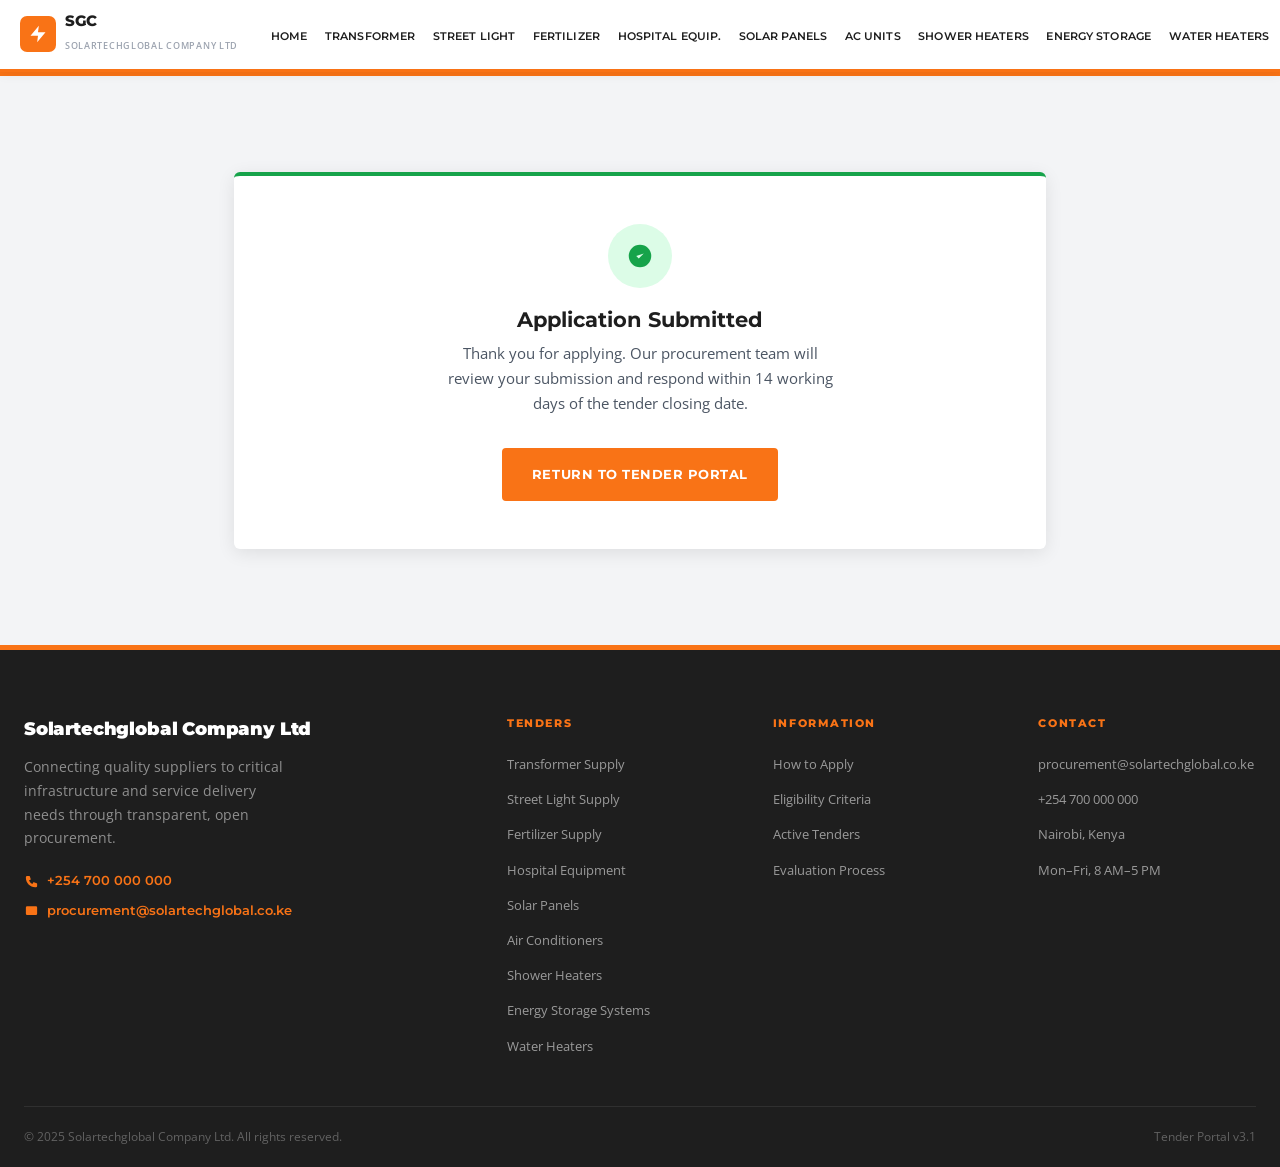
==== thank-you.html @ a3194c82 "final website" ====
<!DOCTYPE html>
<html lang="en">
<head>
  <meta charset="UTF-8" />
  <meta name="viewport" content="width=device-width, initial-scale=1.0" />
  <title>Application Submitted | Solartechglobal Company Ltd</title>
  <meta name="description" content="Your tender application has been submitted to Solartechglobal Company Ltd." />
  <link rel="stylesheet" href="assets/css/styles.css" />
  <link rel="icon" type="image/svg+xml" href="data:image/svg+xml,<svg xmlns='http://www.w3.org/2000/svg' viewBox='0 0 32 32'><rect width='32' height='32' rx='6' fill='%23f97316'/><path d='M16 6l-2 7H7l6 4-2 7 5-4 5 4-2-7 6-4h-7z' fill='white'/></svg>" />
</head>
<body>

<!-- NAVBAR -->
<nav class="navbar">
  <div class="nav-inner">
    <a href="index.html" class="nav-logo">
      <div class="nav-logo-icon">
        <svg viewBox="0 0 24 24"><path d="M13 2L3 14h9l-1 8 10-12h-9l1-8z"/></svg>
      </div>
      <div class="nav-logo-text">
        <span class="brand">SGC</span>
        <span class="tagline">Solartechglobal Company Ltd</span>
      </div>
    </a>
    <ul class="nav-links">
      <li><a href="index.html">Home</a></li>
      <li><a href="tenders/transformer.html">Transformer</a></li>
      <li><a href="tenders/streetlight.html">Street Light</a></li>
      <li><a href="tenders/fertilizer.html">Fertilizer</a></li>
      <li><a href="tenders/hospital-equipment.html">Hospital Equip.</a></li>
      <li><a href="tenders/solar-panel.html" class="">Solar Panels</a></li>
      <li><a href="tenders/air-conditioner.html" class="">AC Units</a></li>
      <li><a href="tenders/shower-heater.html" class="">Shower Heaters</a></li>
      <li><a href="tenders/energy-storage.html" class="">Energy Storage</a></li>
      <li><a href="tenders/water-heater.html" class="">Water Heaters</a></li>
    </ul>
    <div class="hamburger" id="hamburger"><span></span><span></span><span></span></div>
  </div>
</nav>
<div class="mobile-menu" id="mobileMenu">
  <a href="index.html">Home</a>
  <a href="tenders/transformer.html">Transformer Supply</a>
  <a href="tenders/streetlight.html">Street Light Supply</a>
  <a href="tenders/fertilizer.html">Fertilizer Supply</a>
  <a href="tenders/hospital-equipment.html">Hospital Equipment</a>
  <a href="tenders/solar-panel.html">Solar Panels</a>
  <a href="tenders/air-conditioner.html">Air Conditioners</a>
  <a href="tenders/shower-heater.html">Shower Heaters</a>
  <a href="tenders/energy-storage.html">Energy Storage Systems</a>
  <a href="tenders/water-heater.html">Water Heaters</a>
</div>

<!-- CONFIRMATION -->
<section class="apply-section" style="padding-top: 6rem; padding-bottom: 6rem; min-height: 60vh; display: flex; align-items: center;">
  <div class="apply-inner" style="width: 100%;">
    <div class="success-message show">
      <div class="success-icon">
        <svg viewBox="0 0 24 24"><path d="M9 12l2 2 4-4m6 2a9 9 0 11-18 0 9 9 0 0118 0z"/></svg>
      </div>
      <h3>Application Submitted</h3>
      <p id="confirmText">Thank you for applying. Our procurement team will review your submission and respond within 14 working days of the tender closing date.</p>
      <div style="margin-top: 2rem;">
        <a href="index.html" class="btn-primary">Return to Tender Portal</a>
      </div>
    </div>
  </div>
</section>

<!-- FOOTER -->
<footer>
  <div class="footer-inner">
    <div class="footer-brand">
      <div class="brand-name">Solartechglobal Company Ltd</div>
      <p>Connecting quality suppliers to critical infrastructure and service delivery needs through transparent, open procurement.</p>
      <div class="footer-contact">
        <a href="tel:+254700000000">
          <svg viewBox="0 0 24 24"><path d="M3 5a2 2 0 012-2h3.28a1 1 0 01.948.684l1.498 4.493a1 1 0 01-.502 1.21l-2.257 1.13a11.042 11.042 0 005.516 5.516l1.13-2.257a1 1 0 011.21-.502l4.493 1.498a1 1 0 01.684.949V19a2 2 0 01-2 2h-1C9.716 21 3 14.284 3 6V5z"/></svg>
          +254 700 000 000
        </a>
        <a href="mailto:procurement@solartechglobal.co.ke">
          <svg viewBox="0 0 24 24"><path d="M3 8l7.89 5.26a2 2 0 002.22 0L21 8M5 19h14a2 2 0 002-2V7a2 2 0 00-2-2H5a2 2 0 00-2 2v10a2 2 0 002 2z"/></svg>
          procurement@solartechglobal.co.ke
        </a>
      </div>
    </div>
    <div class="footer-col">
      <h5>Tenders</h5>
      <ul>
        <li><a href="tenders/transformer.html">Transformer Supply</a></li>
        <li><a href="tenders/streetlight.html">Street Light Supply</a></li>
        <li><a href="tenders/fertilizer.html">Fertilizer Supply</a></li>
        <li><a href="tenders/hospital-equipment.html">Hospital Equipment</a></li>
        <li><a href="tenders/solar-panel.html">Solar Panels</a></li>
        <li><a href="tenders/air-conditioner.html">Air Conditioners</a></li>
        <li><a href="tenders/shower-heater.html">Shower Heaters</a></li>
        <li><a href="tenders/energy-storage.html">Energy Storage Systems</a></li>
        <li><a href="tenders/water-heater.html">Water Heaters</a></li>
      </ul>
    </div>
    <div class="footer-col">
      <h5>Information</h5>
      <ul>
        <li><a href="index.html#how-to-apply">How to Apply</a></li>
        <li><a href="index.html#why">Eligibility Criteria</a></li>
        <li><a href="index.html#tenders">Active Tenders</a></li>
        <li><a href="index.html#how-to-apply">Evaluation Process</a></li>
      </ul>
    </div>
    <div class="footer-col">
      <h5>Contact</h5>
      <ul>
        <li><a href="mailto:procurement@solartechglobal.co.ke">procurement@solartechglobal.co.ke</a></li>
        <li><a href="tel:+254700000000">+254 700 000 000</a></li>
        <li><a href="#">Nairobi, Kenya</a></li>
        <li><a href="#">Mon–Fri, 8 AM–5 PM</a></li>
      </ul>
    </div>
  </div>
  <div class="footer-bottom">
    <span>© 2025 Solartechglobal Company Ltd. All rights reserved.</span>
    <span>Tender Portal v3.1</span>
  </div>
</footer>

<script src="assets/js/nav.js"></script>
<script>
  // Personalise confirmation text with the tender reference, if present in the URL
  const params = new URLSearchParams(window.location.search);
  const ref = params.get('ref');
  if (ref) {
    document.getElementById('confirmText').textContent =
      `Thank you for applying for Tender ${ref}. Our procurement team will review your submission and respond within 14 working days of the tender closing date.`;
  }
</script>
</body>
</html>
---- assets/css/styles.css ----
/* =============================================
   SOLARTEX LIMITED — Global Stylesheet v3
   Theme: Borrowed from Global Solar Solutions AU
   White base · Charcoal text · Vibrant Orange accent
   Fonts: Montserrat + Open Sans
   ============================================= */

@import url('https://fonts.googleapis.com/css2?family=Montserrat:wght@400;500;600;700;800;900&family=Open+Sans:wght@300;400;500;600&display=swap');

:root {
  --orange:       #f97316;
  --orange-dark:  #ea6a06;
  --orange-light: #fff7ed;
  --orange-pale:  #ffedd5;

  --charcoal:     #1e1e1e;
  --charcoal-mid: #2d2d2d;
  --charcoal-light:#3f3f3f;
  --white:        #ffffff;
  --grey-50:      #f9fafb;
  --grey-100:     #f3f4f6;
  --grey-200:     #e5e7eb;
  --grey-400:     #9ca3af;
  --grey-600:     #4b5563;
  --grey-800:     #1f2937;

  --green:        #16a34a;
  --green-light:  #dcfce7;
  --amber:        #d97706;
  --amber-light:  #fef3c7;

  --border:       #e5e7eb;
  --shadow-sm:    0 1px 3px rgba(0,0,0,0.07);
  --shadow-md:    0 4px 18px rgba(0,0,0,0.09);
  --shadow-lg:    0 12px 40px rgba(0,0,0,0.13);
  --transition:   all 0.22s ease;
}

*, *::before, *::after { box-sizing: border-box; margin: 0; padding: 0; }
html { scroll-behavior: smooth; }
body {
  font-family: 'Open Sans', sans-serif;
  background: var(--white);
  color: var(--charcoal);
  line-height: 1.65;
  overflow-x: hidden;
}

h1, h2, h3, h4 { font-family: 'Montserrat', sans-serif; line-height: 1.2; }
h1 { font-size: clamp(2rem, 4.5vw, 3.6rem); font-weight: 800; }
h2 { font-size: clamp(1.6rem, 3vw, 2.4rem); font-weight: 700; }
h3 { font-size: clamp(1.1rem, 1.8vw, 1.3rem); font-weight: 700; }
h4 { font-size: 1rem; font-weight: 700; }
p  { font-size: 0.95rem; color: var(--grey-600); }
a  { text-decoration: none; color: inherit; }

/* ── TOP ANNOUNCEMENT BAR ── */
.top-bar {
  background: var(--charcoal);
  padding: 0.45rem 1.5rem;
  text-align: center;
  font-size: 0.78rem;
  color: rgba(255,255,255,0.75);
  font-family: 'Montserrat', sans-serif;
  font-weight: 500;
  letter-spacing: 0.03em;
}
.top-bar a { color: var(--orange); font-weight: 700; }

/* ── NAVBAR ── */
.navbar {
  position: sticky; top: 0; left: 0; right: 0; z-index: 1000;
  background: var(--white);
  border-bottom: 3px solid var(--orange);
  height: 72px;
  display: flex; align-items: center;
  box-shadow: 0 2px 12px rgba(0,0,0,0.06);
}

.nav-inner {
  max-width: 1400px; margin: 0 auto; padding: 0 1.25rem;
  width: 100%;
  display: flex; align-items: center; gap: 1.5rem;
}

.nav-logo { display: flex; align-items: center; gap: 0.55rem; flex-shrink: 0; margin-right: auto; }
.nav-logo-icon {
  width: 36px; height: 36px; background: var(--orange);
  border-radius: 7px; display: flex; align-items: center; justify-content: center;
}
.nav-logo-icon svg { width: 20px; height: 20px; fill: white; }
.nav-logo-text .brand {
  font-family: 'Montserrat', sans-serif; font-size: 0.95rem; font-weight: 800;
  color: var(--charcoal); letter-spacing: -0.01em; display: block; line-height: 1.1;
}
.nav-logo-text .tagline {
  font-size: 0.56rem; color: var(--grey-400);
  letter-spacing: 0.08em; text-transform: uppercase; font-weight: 600;
  white-space: nowrap;
}

.nav-links { display: flex; align-items: center; gap: 0; list-style: none; flex-wrap: nowrap; }
.nav-links a {
  font-family: 'Montserrat', sans-serif;
  font-size: 0.7rem; font-weight: 600; color: var(--charcoal);
  padding: 0.45rem 0.55rem; border-radius: 4px;
  transition: var(--transition); white-space: nowrap; letter-spacing: 0.01em;
  text-transform: uppercase;
}
.nav-links a:hover, .nav-links a.active { color: var(--orange); }
.nav-links a.active { border-bottom: 2px solid var(--orange); }
.nav-cta {
  background: var(--orange) !important; color: var(--white) !important;
  padding: 0.5rem 1rem !important; border-radius: 4px !important;
}
.nav-cta:hover { background: var(--orange-dark) !important; }

.hamburger { display: none; flex-direction: column; gap: 5px; cursor: pointer; padding: 4px; flex-shrink: 0; }
.hamburger span { display: block; width: 24px; height: 2px; background: var(--charcoal); border-radius: 2px; transition: var(--transition); }

.mobile-menu {
  display: none; position: fixed;
  top: 72px; left: 0; right: 0; bottom: 0;
  background: var(--white); z-index: 999;
  flex-direction: column; padding: 1.5rem; gap: 0.25rem; overflow-y: auto;
  border-top: 3px solid var(--orange);
}
.mobile-menu.open { display: flex; }
.mobile-menu a {
  font-family: 'Montserrat', sans-serif;
  font-size: 0.9rem; font-weight: 600; color: var(--charcoal);
  padding: 0.9rem 1rem; border-bottom: 1px solid var(--grey-200);
  text-transform: uppercase; letter-spacing: 0.03em; transition: color 0.2s;
}
.mobile-menu a:hover { color: var(--orange); }

/* ── HERO ── */
.hero {
  position: relative; overflow: hidden;
  min-height: 580px; display: flex; align-items: center;
}
.hero-bg {
  position: absolute; inset: 0; z-index: 0;
}
.hero-bg img { width: 100%; height: 100%; object-fit: cover; }
.hero-bg::after {
  content: '';
  position: absolute; inset: 0;
  background: linear-gradient(100deg, rgba(30,30,30,0.88) 0%, rgba(30,30,30,0.55) 60%, rgba(30,30,30,0.2) 100%);
}

.hero-inner {
  max-width: 1280px; margin: 0 auto; padding: 5rem 1.5rem;
  position: relative; z-index: 1; width: 100%;
}
.hero-content { max-width: 620px; }

.hero-eyebrow {
  display: inline-flex; align-items: center; gap: 0.5rem;
  background: var(--orange); color: var(--white);
  font-family: 'Montserrat', sans-serif;
  font-size: 0.7rem; font-weight: 800; letter-spacing: 0.14em;
  text-transform: uppercase; padding: 0.35rem 0.9rem; border-radius: 2px;
  margin-bottom: 1.25rem;
}

.hero-title { color: var(--white); margin-bottom: 1rem; letter-spacing: -0.02em; }
.hero-title span { color: var(--orange); }
.hero-desc { color: rgba(255,255,255,0.8); font-size: 1.05rem; line-height: 1.8; margin-bottom: 2rem; }

.hero-actions { display: flex; gap: 0.75rem; flex-wrap: wrap; }

.btn-primary {
  display: inline-flex; align-items: center; gap: 0.45rem;
  background: var(--orange); color: var(--white);
  font-family: 'Montserrat', sans-serif; font-weight: 700; font-size: 0.82rem;
  padding: 0.85rem 1.75rem; border-radius: 4px;
  transition: var(--transition); border: 2px solid var(--orange);
  cursor: pointer; letter-spacing: 0.04em; text-transform: uppercase;
}
.btn-primary:hover { background: var(--orange-dark); border-color: var(--orange-dark); transform: translateY(-2px); box-shadow: 0 6px 20px rgba(249,115,22,0.35); }

.btn-outline-white {
  display: inline-flex; align-items: center; gap: 0.45rem;
  background: transparent; color: var(--white);
  font-family: 'Montserrat', sans-serif; font-weight: 700; font-size: 0.82rem;
  padding: 0.85rem 1.75rem; border-radius: 4px;
  border: 2px solid rgba(255,255,255,0.6);
  transition: var(--transition); cursor: pointer; letter-spacing: 0.04em; text-transform: uppercase;
}
.btn-outline-white:hover { border-color: var(--orange); color: var(--orange); background: rgba(249,115,22,0.08); }

.btn-orange-outline {
  display: inline-flex; align-items: center; gap: 0.45rem;
  background: transparent; color: var(--orange);
  font-family: 'Montserrat', sans-serif; font-weight: 700; font-size: 0.82rem;
  padding: 0.85rem 1.75rem; border-radius: 4px;
  border: 2px solid var(--orange);
  transition: var(--transition); cursor: pointer; letter-spacing: 0.04em; text-transform: uppercase;
}
.btn-orange-outline:hover { background: var(--orange); color: var(--white); }

/* Stats bar below hero */
.stats-bar {
  background: var(--charcoal);
  padding: 0;
}
.stats-bar-inner {
  max-width: 1280px; margin: 0 auto;
  display: grid; grid-template-columns: repeat(4, 1fr);
}
.stat-block {
  padding: 1.75rem 1.5rem; text-align: center;
  border-right: 1px solid rgba(255,255,255,0.08);
}
.stat-block:last-child { border-right: none; }
.stat-block .num {
  font-family: 'Montserrat', sans-serif;
  font-size: 2.2rem; font-weight: 900; color: var(--orange); line-height: 1;
}
.stat-block .lbl {
  font-size: 0.7rem; color: rgba(255,255,255,0.5);
  text-transform: uppercase; letter-spacing: 0.1em; margin-top: 0.35rem;
  font-family: 'Montserrat', sans-serif; font-weight: 600;
}

/* ── SECTION SHARED ── */
.section-eyebrow {
  display: inline-flex; align-items: center; gap: 0.5rem;
  font-family: 'Montserrat', sans-serif;
  font-size: 0.7rem; font-weight: 800; letter-spacing: 0.16em;
  text-transform: uppercase; color: var(--orange); margin-bottom: 0.6rem;
}
.section-eyebrow::before {
  content: '';
  display: block; width: 28px; height: 3px; background: var(--orange); border-radius: 2px;
}
.section-title { color: var(--charcoal); margin-bottom: 0.6rem; }
.section-title span { color: var(--orange); }
.section-desc { color: var(--grey-600); max-width: 560px; }

/* ── CAROUSEL / TENDERS SECTION ── */
.tenders-section {
  padding: 5rem 0;
  background: var(--grey-50);
}
.tenders-inner { max-width: 1280px; margin: 0 auto; padding: 0 1.5rem; }
.section-header { margin-bottom: 2.5rem; }

.carousel-wrapper { overflow: hidden; }
.carousel-track {
  display: flex; gap: 1.25rem;
  padding: 0.5rem 0 1.5rem;
  overflow-x: auto; scroll-behavior: smooth;
  scrollbar-width: none; cursor: grab;
}
.carousel-track::-webkit-scrollbar { display: none; }
.carousel-track.dragging { cursor: grabbing; scroll-behavior: auto; }

.tender-card {
  flex: 0 0 300px;
  background: var(--white);
  border: 1px solid var(--border);
  border-radius: 6px; overflow: hidden;
  transition: var(--transition);
  box-shadow: var(--shadow-sm);
}
.tender-card:hover {
  transform: translateY(-5px);
  box-shadow: var(--shadow-lg);
  border-color: var(--orange);
}

.card-img-wrap { height: 190px; overflow: hidden; position: relative; }
.card-img-wrap img { width: 100%; height: 100%; object-fit: cover; transition: transform 0.5s ease; }
.tender-card:hover .card-img-wrap img { transform: scale(1.06); }

.card-ref {
  position: absolute; top: 0; left: 0;
  background: var(--orange); color: var(--white);
  font-family: 'Montserrat', sans-serif;
  font-size: 0.62rem; font-weight: 800; letter-spacing: 0.1em;
  text-transform: uppercase; padding: 0.3rem 0.8rem;
}
.card-status-badge {
  position: absolute; top: 0.75rem; right: 0.75rem;
  background: var(--white); color: var(--green);
  font-family: 'Montserrat', sans-serif;
  font-size: 0.6rem; font-weight: 800; letter-spacing: 0.08em;
  text-transform: uppercase; padding: 0.25rem 0.65rem; border-radius: 3px;
  display: flex; align-items: center; gap: 0.35rem;
  box-shadow: var(--shadow-sm);
}
.card-status-badge::before {
  content: ''; width: 5px; height: 5px; background: var(--green); border-radius: 50%;
}

.card-body { padding: 1.4rem; }
.card-category {
  font-family: 'Montserrat', sans-serif;
  font-size: 0.65rem; font-weight: 800; letter-spacing: 0.12em;
  text-transform: uppercase; color: var(--orange); margin-bottom: 0.4rem;
}
.card-title {
  font-family: 'Montserrat', sans-serif; font-size: 1.05rem; font-weight: 800;
  color: var(--charcoal); margin-bottom: 0.5rem; line-height: 1.3;
}
.card-excerpt {
  font-size: 0.83rem; color: var(--grey-600); line-height: 1.65; margin-bottom: 1rem;
  display: -webkit-box; -webkit-line-clamp: 2; -webkit-box-orient: vertical; overflow: hidden;
}
.card-deadline {
  display: flex; align-items: center; gap: 0.4rem;
  font-family: 'Montserrat', sans-serif;
  font-size: 0.72rem; color: var(--charcoal); font-weight: 700;
  background: var(--orange-pale); padding: 0.4rem 0.75rem;
  border-radius: 3px; margin-bottom: 1rem; border-left: 3px solid var(--orange);
}
.card-deadline svg { width: 14px; height: 14px; fill: var(--orange); flex-shrink: 0; }
.card-link {
  display: flex; align-items: center; justify-content: space-between;
  background: var(--charcoal); color: var(--white);
  font-family: 'Montserrat', sans-serif; font-weight: 700; font-size: 0.75rem;
  padding: 0.75rem 1rem; border-radius: 4px; transition: var(--transition);
  letter-spacing: 0.04em; text-transform: uppercase;
}
.card-link:hover { background: var(--orange); }
.card-link svg { width: 16px; height: 16px; transition: transform 0.2s; }
.tender-card:hover .card-link svg { transform: translateX(4px); }

.carousel-controls {
  display: flex; align-items: center; gap: 0.75rem; margin-top: 1.5rem;
}
.carousel-btn {
  width: 42px; height: 42px;
  background: var(--white); border: 2px solid var(--border);
  border-radius: 4px; display: flex; align-items: center; justify-content: center;
  cursor: pointer; transition: var(--transition); color: var(--charcoal);
}
.carousel-btn:hover { background: var(--orange); color: var(--white); border-color: var(--orange); }
.carousel-btn svg { width: 18px; height: 18px; }
.carousel-dots { display: flex; gap: 0.4rem; }
.carousel-dot {
  width: 8px; height: 8px; border-radius: 50%;
  background: var(--grey-200); cursor: pointer; transition: var(--transition); border: none;
}
.carousel-dot.active { background: var(--orange); width: 22px; border-radius: 4px; }

/* ── WHY SECTION — orange accent cards ── */
.why-section {
  padding: 5rem 0; background: var(--white);
  border-top: 4px solid var(--orange);
}
.why-inner { max-width: 1280px; margin: 0 auto; padding: 0 1.5rem; }
.why-grid {
  display: grid; grid-template-columns: repeat(4, 1fr);
  gap: 1.5rem; margin-top: 2.75rem;
}
.why-card {
  padding: 2rem 1.5rem;
  border-top: 4px solid var(--orange);
  background: var(--grey-50);
  border-radius: 0 0 6px 6px;
  transition: var(--transition);
}
.why-card:hover { background: var(--white); box-shadow: var(--shadow-md); }
.why-icon {
  width: 50px; height: 50px; background: var(--orange);
  border-radius: 6px; display: flex; align-items: center; justify-content: center;
  margin-bottom: 1.25rem;
}
.why-icon svg { width: 26px; height: 26px; fill: white; }
.why-card h4 {
  font-size: 0.95rem; color: var(--charcoal); margin-bottom: 0.6rem;
  text-transform: uppercase; letter-spacing: 0.04em;
}
.why-card p { font-size: 0.85rem; line-height: 1.7; }

/* ── DARK CALLOUT ── */
.callout-section {
  background: var(--charcoal-mid);
  padding: 5rem 0; position: relative; overflow: hidden;
}
.callout-section::before {
  content: '';
  position: absolute; top: 0; left: 0; right: 0; height: 5px;
  background: var(--orange);
}
.callout-inner {
  max-width: 1280px; margin: 0 auto; padding: 0 1.5rem;
  display: grid; grid-template-columns: 1fr 1fr; gap: 4rem; align-items: center;
}
.callout-text .section-eyebrow { color: var(--orange); }
.callout-text .section-title { color: var(--white); }
.callout-text .section-desc { color: rgba(255,255,255,0.65); max-width: 100%; margin-top: 0.75rem; }
.callout-steps { display: flex; flex-direction: column; gap: 1.25rem; margin-top: 2rem; }
.callout-step {
  display: flex; gap: 1rem; align-items: flex-start;
}
.step-circle {
  width: 40px; height: 40px; background: var(--orange);
  border-radius: 50%; flex-shrink: 0;
  display: flex; align-items: center; justify-content: center;
  font-family: 'Montserrat', sans-serif; font-size: 0.95rem; font-weight: 900; color: white;
}
.callout-step h4 { color: var(--white); font-size: 0.88rem; text-transform: uppercase; letter-spacing: 0.04em; margin-bottom: 0.2rem; }
.callout-step p  { font-size: 0.82rem; color: rgba(255,255,255,0.55); line-height: 1.6; }

.callout-image { position: relative; }
.callout-image img {
  width: 100%; height: 380px; object-fit: cover; border-radius: 6px;
  box-shadow: var(--shadow-lg);
}
.callout-badge {
  position: absolute; bottom: -1rem; left: -1rem;
  background: var(--orange); padding: 1.25rem 1.5rem; border-radius: 6px;
  box-shadow: var(--shadow-md);
}
.callout-badge .b-num {
  font-family: 'Montserrat', sans-serif; font-size: 2rem; font-weight: 900; color: white; line-height: 1;
}
.callout-badge .b-txt {
  font-size: 0.7rem; font-weight: 700; color: rgba(255,255,255,0.8);
  text-transform: uppercase; letter-spacing: 0.08em;
}

/* ── CTA STRIP ── */
.cta-strip {
  background: var(--orange);
  padding: 3.5rem 1.5rem; text-align: center;
}
.cta-strip h2 { color: var(--white); margin-bottom: 0.6rem; font-size: clamp(1.4rem, 2.5vw, 2rem); }
.cta-strip p  { color: rgba(255,255,255,0.85); margin-bottom: 2rem; max-width: 520px; margin-left: auto; margin-right: auto; }
.cta-buttons  { display: flex; gap: 0.75rem; justify-content: center; flex-wrap: wrap; }
.btn-white {
  display: inline-flex; align-items: center; gap: 0.45rem;
  background: var(--white); color: var(--orange);
  font-family: 'Montserrat', sans-serif; font-weight: 800; font-size: 0.82rem;
  padding: 0.85rem 1.75rem; border-radius: 4px;
  transition: var(--transition); cursor: pointer; letter-spacing: 0.04em; text-transform: uppercase;
  border: 2px solid var(--white);
}
.btn-white:hover { background: var(--charcoal); color: var(--white); border-color: var(--charcoal); }
.btn-white-outline {
  display: inline-flex; align-items: center; gap: 0.45rem;
  background: transparent; color: var(--white);
  font-family: 'Montserrat', sans-serif; font-weight: 700; font-size: 0.82rem;
  padding: 0.85rem 1.75rem; border-radius: 4px;
  border: 2px solid rgba(255,255,255,0.6);
  transition: var(--transition); cursor: pointer; letter-spacing: 0.04em; text-transform: uppercase;
}
.btn-white-outline:hover { border-color: white; background: rgba(255,255,255,0.1); }

/* ── FOOTER ── */
footer {
  background: var(--charcoal);
  padding: 4rem 1.5rem 0;
  border-top: 5px solid var(--orange);
}
.footer-inner {
  max-width: 1280px; margin: 0 auto;
  display: grid; grid-template-columns: 2fr 1fr 1fr 1fr; gap: 3rem;
  padding-bottom: 3rem; border-bottom: 1px solid rgba(255,255,255,0.08);
}
.footer-brand .brand-name {
  font-family: 'Montserrat', sans-serif;
  font-size: 1.1rem; font-weight: 900; color: var(--white); margin-bottom: 0.75rem;
  letter-spacing: -0.01em;
}
.footer-brand p { font-size: 0.85rem; line-height: 1.75; color: rgba(255,255,255,0.5); max-width: 270px; }
.footer-contact {
  margin-top: 1.25rem;
  display: flex; flex-direction: column; gap: 0.5rem;
}
.footer-contact a {
  font-family: 'Montserrat', sans-serif; font-size: 0.82rem; font-weight: 600;
  color: var(--orange); display: flex; align-items: center; gap: 0.5rem;
}
.footer-contact a svg { width: 15px; height: 15px; fill: var(--orange); flex-shrink: 0; }

.footer-col h5 {
  font-family: 'Montserrat', sans-serif;
  font-size: 0.7rem; font-weight: 800; letter-spacing: 0.14em;
  text-transform: uppercase; color: var(--orange); margin-bottom: 1.1rem;
}
.footer-col ul { list-style: none; display: flex; flex-direction: column; gap: 0.55rem; }
.footer-col ul a {
  font-size: 0.84rem; color: rgba(255,255,255,0.55); transition: color 0.2s;
}
.footer-col ul a:hover { color: var(--white); }
.footer-bottom {
  max-width: 1280px; margin: 0 auto;
  padding: 1.25rem 0;
  display: flex; justify-content: space-between; align-items: center; font-size: 0.76rem;
}
.footer-bottom span { color: rgba(255,255,255,0.3); }

/* ── TENDER DETAIL PAGE ── */
.page-hero {
  min-height: 400px; position: relative; display: flex; align-items: flex-end;
  overflow: hidden;
}
.page-hero-bg { position: absolute; inset: 0; z-index: 0; }
.page-hero-bg img { width: 100%; height: 100%; object-fit: cover; }
.page-hero-bg::after {
  content: ''; position: absolute; inset: 0;
  background: linear-gradient(to bottom, rgba(30,30,30,0.5) 0%, rgba(30,30,30,0.88) 100%);
}
.page-hero-content {
  position: relative; z-index: 1;
  max-width: 1280px; margin: 0 auto; padding: 3rem 1.5rem; width: 100%;
  border-top: 5px solid var(--orange);
}
.breadcrumb {
  display: flex; align-items: center; gap: 0.5rem;
  font-family: 'Montserrat', sans-serif;
  font-size: 0.72rem; font-weight: 600; color: rgba(255,255,255,0.6);
  margin-bottom: 0.75rem; text-transform: uppercase; letter-spacing: 0.06em;
}
.breadcrumb a { color: var(--orange); }
.breadcrumb span { color: rgba(255,255,255,0.4); }
.page-hero-content h1 { color: var(--white); }

.tender-meta-bar {
  display: flex; gap: 1.5rem; flex-wrap: wrap; margin-top: 1.25rem;
}
.tender-meta-item {
  display: flex; align-items: center; gap: 0.4rem;
  font-size: 0.8rem; color: rgba(255,255,255,0.65);
  font-family: 'Montserrat', sans-serif; font-weight: 500;
}
.tender-meta-item svg { width: 15px; height: 15px; fill: var(--orange); flex-shrink: 0; }
.tender-meta-item strong { color: var(--white); }

/* Main layout */
.tender-main {
  max-width: 1280px; margin: 0 auto; padding: 3.5rem 1.5rem;
  display: grid; grid-template-columns: 1fr 360px; gap: 2.5rem;
}

.content-block { margin-bottom: 2.25rem; }
.content-block h3 {
  font-family: 'Montserrat', sans-serif;
  font-size: 0.72rem; font-weight: 800; letter-spacing: 0.12em;
  text-transform: uppercase; color: var(--charcoal); margin-bottom: 0.85rem;
  padding-bottom: 0.6rem; border-bottom: 3px solid var(--orange); display: inline-block;
}
.content-block p, .content-block li {
  font-size: 0.92rem; color: var(--grey-600); line-height: 1.8;
}
.content-block ul { list-style: none; display: flex; flex-direction: column; gap: 0.45rem; }
.content-block ul li { padding-left: 1.5rem; position: relative; }
.content-block ul li::before {
  content: '▶'; position: absolute; left: 0;
  color: var(--orange); font-size: 0.6rem; top: 0.28em;
}

/* Sidebar */
.sidebar-card {
  background: var(--white); border: 1px solid var(--border);
  border-radius: 6px; overflow: hidden;
  margin-bottom: 1.25rem; position: sticky; top: 88px;
  box-shadow: var(--shadow-sm);
}
.sidebar-card-header {
  background: var(--charcoal); padding: 1rem 1.5rem;
}
.sidebar-card-header h4 {
  color: var(--white); font-size: 0.82rem;
  text-transform: uppercase; letter-spacing: 0.1em;
}
.sidebar-card-body { padding: 1.5rem; }
.sidebar-detail { margin-bottom: 0.9rem; }
.sidebar-detail .sd-label {
  font-family: 'Montserrat', sans-serif;
  font-size: 0.62rem; font-weight: 800; letter-spacing: 0.1em;
  text-transform: uppercase; color: var(--grey-400); margin-bottom: 0.15rem;
}
.sidebar-detail .sd-value { font-size: 0.88rem; color: var(--charcoal); font-weight: 600; }
.sidebar-detail .sd-value.deadline { color: var(--orange); }

.sidebar-alert {
  background: var(--orange-pale); border-left: 4px solid var(--orange);
  padding: 0.85rem 1rem; margin: 1rem 0 0;
  font-family: 'Montserrat', sans-serif;
  font-size: 0.76rem; font-weight: 700; color: var(--charcoal);
  display: flex; gap: 0.5rem; align-items: flex-start; line-height: 1.5;
}
.sidebar-alert svg { width: 16px; height: 16px; fill: var(--orange); flex-shrink: 0; margin-top: 0.1rem; }

/* Apply Form */
.apply-section {
  background: var(--grey-100);
  padding: 4.5rem 0;
  border-top: 4px solid var(--orange);
}
.apply-inner { max-width: 860px; margin: 0 auto; padding: 0 1.5rem; }
.apply-inner h2 { margin-bottom: 0.4rem; }
.apply-inner > p { margin-bottom: 2rem; }

.form-grid {
  display: grid; grid-template-columns: 1fr 1fr; gap: 1.25rem;
  background: var(--white); padding: 2.25rem;
  border-radius: 6px; box-shadow: var(--shadow-md);
  border: 1px solid var(--border); border-top: 4px solid var(--orange);
}
.form-group { display: flex; flex-direction: column; gap: 0.35rem; }
.form-group.full { grid-column: 1 / -1; }

.form-group label {
  font-family: 'Montserrat', sans-serif;
  font-size: 0.68rem; font-weight: 800; letter-spacing: 0.07em;
  text-transform: uppercase; color: var(--grey-800);
}
.form-group input,
.form-group select,
.form-group textarea {
  padding: 0.72rem 0.9rem;
  border: 1.5px solid var(--grey-200); border-radius: 4px;
  font-family: 'Open Sans', sans-serif; font-size: 0.9rem;
  color: var(--charcoal); background: var(--white);
  transition: border-color 0.2s; outline: none;
}
.form-group input:focus,
.form-group select:focus,
.form-group textarea:focus { border-color: var(--orange); box-shadow: 0 0 0 3px rgba(249,115,22,0.1); }
.form-group textarea { resize: vertical; min-height: 110px; }

.file-upload-area {
  border: 2px dashed var(--grey-200); border-radius: 6px; padding: 1.75rem;
  text-align: center; cursor: pointer; transition: var(--transition); background: var(--grey-50);
}
.file-upload-area:hover { border-color: var(--orange); background: var(--orange-light); }
.file-upload-area p { font-size: 0.84rem; color: var(--grey-400); margin-top: 0.4rem; }
.file-upload-area input { display: none; }

.form-submit {
  grid-column: 1 / -1;
  display: flex; align-items: center; gap: 1rem; flex-wrap: wrap; margin-top: 0.25rem;
}
.required-note { font-size: 0.76rem; color: var(--grey-400); }

.success-message {
  display: none; text-align: center; padding: 3rem 2rem;
  background: var(--white); border-radius: 6px;
  border-top: 4px solid var(--green);
  box-shadow: var(--shadow-md);
}
.success-message.show { display: block; }
.success-icon {
  width: 64px; height: 64px; background: var(--green-light);
  border-radius: 50%; display: flex; align-items: center; justify-content: center;
  margin: 0 auto 1.25rem;
}
.success-icon svg { width: 30px; height: 30px; fill: var(--green); }
.success-message h3 { color: var(--charcoal); margin-bottom: 0.5rem; }
.success-message p { color: var(--grey-600); max-width: 400px; margin: 0 auto; }

/* ── ANIMATIONS ── */
@keyframes fadeUp {
  from { opacity: 0; transform: translateY(24px); }
  to   { opacity: 1; transform: translateY(0); }
}
.fade-up { opacity: 0; animation: fadeUp 0.65s ease forwards; }
.fade-up:nth-child(1) { animation-delay: 0.05s; }
.fade-up:nth-child(2) { animation-delay: 0.18s; }
.fade-up:nth-child(3) { animation-delay: 0.3s; }
.fade-up:nth-child(4) { animation-delay: 0.42s; }

/* ── RESPONSIVE ── */
@media (max-width: 1100px) {
  .nav-links { display: none; }
  .hamburger { display: flex; }
}
@media (max-width: 1024px) {
  .stats-bar-inner { grid-template-columns: repeat(2, 1fr); }
  .why-grid { grid-template-columns: 1fr 1fr; }
  .callout-inner { grid-template-columns: 1fr; gap: 2.5rem; }
  .callout-image { display: none; }
  .tender-main { grid-template-columns: 1fr; }
  .sidebar-card { position: static; }
  .footer-inner { grid-template-columns: 1fr 1fr; gap: 2rem; }
}
@media (max-width: 768px) {
  .why-grid { grid-template-columns: 1fr; }
  .form-grid { grid-template-columns: 1fr; padding: 1.5rem; }
  .form-group.full { grid-column: 1; }
  .footer-inner { grid-template-columns: 1fr; }
  .footer-bottom { flex-direction: column; gap: 0.5rem; text-align: center; }
  .cta-buttons { flex-direction: column; align-items: center; }
  .stats-bar-inner { grid-template-columns: repeat(2, 1fr); }
}
@media (max-width: 480px) {
  .stats-bar-inner { grid-template-columns: 1fr 1fr; }
  .tender-meta-bar { flex-direction: column; gap: 0.5rem; }
}

/* =============================================
   PRODUCT-SPECIFIC THEMING
   Each tender page carries its own colour identity
   ============================================= */

/* Product colour tokens */
:root {
  --product-transformer:    #2563eb; /* Electric blue */
  --product-streetlight:    #ca8a04; /* Amber yellow */
  --product-fertilizer:     #16a34a; /* Leaf green */
  --product-hospital:       #0891b2; /* Medical teal */
  --product-solar:          #f97316; /* Solar orange (same as brand) */
  --product-aircon:         #0ea5e9; /* Cool sky blue */
  --product-shower:         #e11d48; /* Warm rose-red */
  --product-storage:        #7c3aed; /* Battery violet */
  --product-waterheater:    #f59e0b; /* Heater amber */
}

/* Applied via body class on each page */
body.product-transformer  { --product: #2563eb; --product-dark: #1d4ed8; --product-pale: #eff6ff; --product-mid: #bfdbfe; }
body.product-streetlight  { --product: #ca8a04; --product-dark: #a16207; --product-pale: #fefce8; --product-mid: #fde68a; }
body.product-fertilizer   { --product: #16a34a; --product-dark: #15803d; --product-pale: #f0fdf4; --product-mid: #bbf7d0; }
body.product-hospital     { --product: #0891b2; --product-dark: #0e7490; --product-pale: #ecfeff; --product-mid: #a5f3fc; }
body.product-solar        { --product: #f97316; --product-dark: #ea6a06; --product-pale: #fff7ed; --product-mid: #fed7aa; }
body.product-aircon       { --product: #0ea5e9; --product-dark: #0284c7; --product-pale: #f0f9ff; --product-mid: #bae6fd; }
body.product-shower       { --product: #e11d48; --product-dark: #be123c; --product-pale: #fff1f2; --product-mid: #fecdd3; }
body.product-storage      { --product: #7c3aed; --product-dark: #6d28d9; --product-pale: #f5f3ff; --product-mid: #ddd6fe; }
body.product-waterheater  { --product: #f59e0b; --product-dark: #d97706; --product-pale: #fffbeb; --product-mid: #fde68a; }

/* Page hero accent stripe — product colour */
body[class^="product-"] .page-hero-content {
  border-top-color: var(--product);
}

/* Breadcrumb link */
body[class^="product-"] .breadcrumb a { color: var(--product-mid); }

/* Section h3 underline */
body[class^="product-"] .content-block h3 {
  border-bottom-color: var(--product);
  color: var(--product-dark);
}

/* List bullet arrows */
body[class^="product-"] .content-block ul li::before { color: var(--product); }

/* Sidebar header background */
body[class^="product-"] .sidebar-card-header { background: var(--product); }

/* Sidebar deadline value */
body[class^="product-"] .sidebar-detail .sd-value.deadline { color: var(--product-dark); }

/* Sidebar alert border */
body[class^="product-"] .sidebar-alert { border-left-color: var(--product); background: var(--product-pale); }
body[class^="product-"] .sidebar-alert svg { fill: var(--product); }

/* Apply button in sidebar */
body[class^="product-"] .sidebar-card-body .btn-primary {
  background: var(--product); border-color: var(--product);
}
body[class^="product-"] .sidebar-card-body .btn-primary:hover {
  background: var(--product-dark); border-color: var(--product-dark);
}

/* Form top border */
body[class^="product-"] .form-grid { border-top-color: var(--product); }

/* Form focus ring */
body[class^="product-"] .form-group input:focus,
body[class^="product-"] .form-group select:focus,
body[class^="product-"] .form-group textarea:focus {
  border-color: var(--product);
  box-shadow: 0 0 0 3px color-mix(in srgb, var(--product) 15%, transparent);
}

/* Submit button */
body[class^="product-"] .form-submit .btn-primary {
  background: var(--product); border-color: var(--product);
}
body[class^="product-"] .form-submit .btn-primary:hover {
  background: var(--product-dark); border-color: var(--product-dark);
}

/* Apply section top border */
body[class^="product-"] .apply-section { border-top-color: var(--product); }

/* Card deadline stripe on homepage per product — controlled via data attrs */
.tender-card[data-product="transformer"] .card-deadline { border-left-color: var(--product-transformer); color: #1e3a8a; background: #eff6ff; }
.tender-card[data-product="transformer"] .card-deadline svg { fill: var(--product-transformer); }
.tender-card[data-product="transformer"] .card-category { color: var(--product-transformer); }
.tender-card[data-product="transformer"] .card-ref { background: var(--product-transformer); }

.tender-card[data-product="streetlight"] .card-deadline { border-left-color: var(--product-streetlight); color: #713f12; background: #fefce8; }
.tender-card[data-product="streetlight"] .card-deadline svg { fill: var(--product-streetlight); }
.tender-card[data-product="streetlight"] .card-category { color: var(--product-streetlight); }
.tender-card[data-product="streetlight"] .card-ref { background: var(--product-streetlight); }

.tender-card[data-product="fertilizer"] .card-deadline { border-left-color: var(--product-fertilizer); color: #14532d; background: #f0fdf4; }
.tender-card[data-product="fertilizer"] .card-deadline svg { fill: var(--product-fertilizer); }
.tender-card[data-product="fertilizer"] .card-category { color: var(--product-fertilizer); }
.tender-card[data-product="fertilizer"] .card-ref { background: var(--product-fertilizer); }

.tender-card[data-product="hospital"] .card-deadline { border-left-color: var(--product-hospital); color: #164e63; background: #ecfeff; }
.tender-card[data-product="hospital"] .card-deadline svg { fill: var(--product-hospital); }
.tender-card[data-product="hospital"] .card-category { color: var(--product-hospital); }
.tender-card[data-product="hospital"] .card-ref { background: var(--product-hospital); }

.tender-card[data-product="solar"] .card-deadline { border-left-color: var(--product-solar); color: #7c2d12; background: #fff7ed; }
.tender-card[data-product="solar"] .card-deadline svg { fill: var(--product-solar); }
.tender-card[data-product="solar"] .card-category { color: var(--product-solar); }
.tender-card[data-product="solar"] .card-ref { background: var(--product-solar); }

.tender-card[data-product="aircon"] .card-deadline { border-left-color: var(--product-aircon); color: #0c4a6e; background: #f0f9ff; }
.tender-card[data-product="aircon"] .card-deadline svg { fill: var(--product-aircon); }
.tender-card[data-product="aircon"] .card-category { color: var(--product-aircon); }
.tender-card[data-product="aircon"] .card-ref { background: var(--product-aircon); }

.tender-card[data-product="shower"] .card-deadline { border-left-color: var(--product-shower); color: #881337; background: #fff1f2; }
.tender-card[data-product="shower"] .card-deadline svg { fill: var(--product-shower); }
.tender-card[data-product="shower"] .card-category { color: var(--product-shower); }
.tender-card[data-product="shower"] .card-ref { background: var(--product-shower); }

.tender-card[data-product="storage"] .card-deadline { border-left-color: var(--product-storage); color: #4c1d95; background: #f5f3ff; }
.tender-card[data-product="storage"] .card-deadline svg { fill: var(--product-storage); }
.tender-card[data-product="storage"] .card-category { color: var(--product-storage); }
.tender-card[data-product="storage"] .card-ref { background: var(--product-storage); }

.tender-card[data-product="waterheater"] .card-deadline { border-left-color: var(--product-waterheater); color: #78350f; background: #fffbeb; }
.tender-card[data-product="waterheater"] .card-deadline svg { fill: var(--product-waterheater); }
.tender-card[data-product="waterheater"] .card-category { color: var(--product-waterheater); }
.tender-card[data-product="waterheater"] .card-ref { background: var(--product-waterheater); }

/* Card hover border also matches product */
.tender-card[data-product="transformer"]:hover { border-color: var(--product-transformer); }
.tender-card[data-product="streetlight"]:hover  { border-color: var(--product-streetlight); }
.tender-card[data-product="fertilizer"]:hover   { border-color: var(--product-fertilizer); }
.tender-card[data-product="hospital"]:hover      { border-color: var(--product-hospital); }
.tender-card[data-product="solar"]:hover         { border-color: var(--product-solar); }
.tender-card[data-product="aircon"]:hover        { border-color: var(--product-aircon); }
.tender-card[data-product="shower"]:hover        { border-color: var(--product-shower); }
.tender-card[data-product="storage"]:hover       { border-color: var(--product-storage); }
.tender-card[data-product="waterheater"]:hover   { border-color: var(--product-waterheater); }

/* Product icon badge on page hero */
.product-icon-badge {
  display: inline-flex; align-items: center; gap: 0.6rem;
  background: var(--product); color: white;
  font-family: 'Montserrat', sans-serif;
  font-size: 0.7rem; font-weight: 800; letter-spacing: 0.12em;
  text-transform: uppercase; padding: 0.4rem 1rem 0.4rem 0.5rem;
  border-radius: 3px; margin-bottom: 0.75rem; width: fit-content;
}
.product-icon-badge .badge-icon {
  width: 26px; height: 26px; background: rgba(255,255,255,0.2);
  border-radius: 2px; display: flex; align-items: center; justify-content: center;
}
.product-icon-badge svg { width: 15px; height: 15px; fill: white; }

/* Tender meta item svg matches product on detail pages */
body[class^="product-"] .tender-meta-item svg { fill: var(--product-mid); }

/* =============================================
   SPOTLIGHT CAROUSEL — Homepage
   Full-width, one product at a time
   ============================================= */

.spotlight-section {
  background: var(--grey-50);
  padding: 0 0 4rem;
  border-top: 1px solid var(--border);
}

.spotlight-header {
  max-width: 1280px; margin: 0 auto;
  padding: 3.5rem 1.5rem 2rem;
  display: flex; align-items: flex-end; justify-content: space-between;
  gap: 2rem; flex-wrap: wrap;
}
.spotlight-header-inner { flex: 1; }

/* Tab bar */
.spotlight-tab-bar {
  display: flex; gap: 0.35rem; flex-wrap: wrap;
}
.stab {
  display: flex; align-items: center; gap: 0.5rem;
  font-family: 'Montserrat', sans-serif;
  font-size: 0.72rem; font-weight: 700; letter-spacing: 0.04em;
  text-transform: uppercase; padding: 0.5rem 1rem;
  border: 1.5px solid var(--border); border-radius: 4px;
  background: var(--white); color: var(--grey-600);
  cursor: pointer; transition: var(--transition);
}
.stab:hover { border-color: var(--charcoal); color: var(--charcoal); }
.stab.active {
  background: var(--charcoal); color: var(--white); border-color: var(--charcoal);
}
.stab-dot {
  width: 8px; height: 8px; border-radius: 50%; flex-shrink: 0;
}

/* Track wrapper */
.spotlight-track-wrap {
  position: relative;
  max-width: 1280px; margin: 0 auto; padding: 0 1.5rem;
}

.spotlight-track { position: relative; }

/* Each slide */
.spotlight-slide {
  display: none;
  grid-template-columns: 1fr 1fr;
  gap: 0;
  background: var(--white);
  border: 1.5px solid var(--border);
  border-radius: 10px;
  overflow: hidden;
  box-shadow: var(--shadow-lg);
  min-height: 440px;
}
.spotlight-slide.active { display: grid; }

/* Slide entrance animation */
@keyframes slideIn {
  from { opacity: 0; transform: translateX(30px); }
  to   { opacity: 1; transform: translateX(0); }
}
.spotlight-slide.active { animation: slideIn 0.38s ease; }

/* Image column */
.slide-img-col {
  position: relative; overflow: hidden;
}
.slide-img-col img {
  width: 100%; height: 100%; object-fit: cover;
  transition: transform 6s ease;
}
.spotlight-slide.active .slide-img-col img { transform: scale(1.04); }

.slide-ref-tag {
  position: absolute; top: 0; left: 0;
  background: var(--charcoal); color: var(--white);
  font-family: 'Montserrat', sans-serif;
  font-size: 0.65rem; font-weight: 900; letter-spacing: 0.14em;
  text-transform: uppercase; padding: 0.4rem 1rem;
}
.slide-status {
  position: absolute; bottom: 1rem; left: 1rem;
  background: rgba(255,255,255,0.95);
  color: #16a34a;
  font-family: 'Montserrat', sans-serif;
  font-size: 0.65rem; font-weight: 800; letter-spacing: 0.08em;
  text-transform: uppercase; padding: 0.3rem 0.75rem; border-radius: 3px;
}

/* Content column */
.slide-content-col {
  padding: 2.5rem 2.5rem 2rem;
  display: flex; flex-direction: column; justify-content: center;
  border-left: 5px solid var(--pc, #f97316);
  background: var(--white);
}

.slide-cat {
  font-family: 'Montserrat', sans-serif;
  font-size: 0.68rem; font-weight: 900; letter-spacing: 0.16em;
  text-transform: uppercase; margin-bottom: 0.5rem;
}
.slide-title {
  font-family: 'Montserrat', sans-serif;
  font-size: clamp(1.4rem, 2.5vw, 2rem);
  font-weight: 900; color: var(--charcoal);
  line-height: 1.15; margin-bottom: 1rem; letter-spacing: -0.02em;
}
.slide-desc {
  font-size: 0.9rem; color: var(--grey-600); line-height: 1.8;
  margin-bottom: 1.5rem;
}

/* Highlight pills */
.slide-highlights {
  display: grid; grid-template-columns: 1fr 1fr;
  gap: 0.75rem; margin-bottom: 1.75rem;
}
.slide-highlight {
  background: var(--grey-50); border: 1px solid var(--border);
  border-radius: 6px; padding: 0.7rem 0.9rem;
}
.slide-highlight.deadline-hl {
  background: var(--pc-pale, #fff7ed);
  border-color: var(--pc, #f97316);
}
.sh-label {
  font-family: 'Montserrat', sans-serif;
  font-size: 0.58rem; font-weight: 800; letter-spacing: 0.12em;
  text-transform: uppercase; color: var(--grey-400); margin-bottom: 0.2rem;
}
.sh-val {
  font-family: 'Montserrat', sans-serif;
  font-size: 0.85rem; font-weight: 800; color: var(--charcoal);
}
.deadline-hl .sh-val { color: var(--pc, #f97316); }

/* Actions row */
.slide-actions {
  display: flex; flex-direction: column; gap: 0.75rem;
}
.slide-btn-primary {
  display: inline-flex; align-items: center; gap: 0.5rem;
  color: var(--white);
  font-family: 'Montserrat', sans-serif; font-weight: 800; font-size: 0.8rem;
  padding: 0.85rem 1.6rem; border-radius: 4px;
  border: 2px solid transparent;
  transition: var(--transition); cursor: pointer;
  letter-spacing: 0.04em; text-transform: uppercase;
  width: fit-content;
}
.slide-btn-primary:hover { opacity: 0.88; transform: translateY(-2px); box-shadow: 0 6px 20px rgba(0,0,0,0.18); }
.slide-btn-primary svg { transition: transform 0.2s; }
.slide-btn-primary:hover svg { transform: translateX(4px); }

/* Progress bar */
.slide-progress-bar {
  height: 3px; background: var(--grey-200); border-radius: 2px; overflow: hidden;
}
.slide-progress-fill {
  height: 100%; width: 0%; border-radius: 2px;
  transition: width linear;
}

/* Prev/Next arrows */
.spotlight-arrow {
  position: absolute; top: 50%; transform: translateY(-50%);
  width: 46px; height: 46px;
  background: var(--white); border: 1.5px solid var(--border);
  border-radius: 50%; display: flex; align-items: center; justify-content: center;
  cursor: pointer; transition: var(--transition); color: var(--charcoal);
  box-shadow: var(--shadow-md); z-index: 10;
}
.spotlight-arrow:hover { background: var(--charcoal); color: var(--white); border-color: var(--charcoal); }
.spotlight-arrow svg { width: 20px; height: 20px; }
.spotlight-arrow.left  { left: -1.5rem; }
.spotlight-arrow.right { right: -1.5rem; }

/* Responsive */
@media (max-width: 900px) {
  .spotlight-slide.active { grid-template-columns: 1fr; min-height: auto; }
  .slide-img-col { height: 240px; }
  .slide-content-col { padding: 1.75rem; border-left: none; border-top: 5px solid var(--pc, #f97316); }
  .spotlight-header { flex-direction: column; align-items: flex-start; }
  .spotlight-arrow.left  { left: 0.25rem; }
  .spotlight-arrow.right { right: 0.25rem; }
}
@media (max-width: 600px) {
  .spotlight-tab-bar { gap: 0.25rem; }
  .stab { font-size: 0.65rem; padding: 0.4rem 0.7rem; }
  .slide-highlights { grid-template-columns: 1fr 1fr; }
}

/* =============================================
   PRODUCT GALLERY — hero banner + grid
   Used on every tender detail page
   ============================================= */

.gallery-section {
  padding: 3.5rem 0;
  background: var(--white);
  border-top: 1px solid var(--border);
}
.gallery-inner {
  max-width: 1280px; margin: 0 auto; padding: 0 1.5rem;
}
.gallery-header { margin-bottom: 1.75rem; }
.gallery-header .section-eyebrow { color: var(--product, var(--orange)); }
.gallery-header .section-eyebrow::before { background: var(--product, var(--orange)); }
.gallery-header h3 {
  font-family: 'Montserrat', sans-serif;
  font-size: clamp(1.2rem, 2vw, 1.6rem); font-weight: 800;
  color: var(--charcoal); margin-bottom: 0.4rem;
}
.gallery-header p { color: var(--grey-600); font-size: 0.9rem; max-width: 560px; }

/* Grid: first image large, rest smaller — classic bento layout */
.gallery-grid {
  display: grid;
  grid-template-columns: repeat(4, 1fr);
  grid-auto-rows: 160px;
  gap: 0.85rem;
}
.gallery-grid img {
  width: 100%; height: 100%; object-fit: cover;
  border-radius: 8px; display: block;
  transition: transform 0.4s ease, box-shadow 0.3s ease;
  cursor: pointer;
}
.gallery-grid img:hover { transform: scale(1.02); box-shadow: var(--shadow-lg); }

.gallery-grid .g-large {
  grid-column: span 2; grid-row: span 2;
}
.gallery-grid .g-tall {
  grid-row: span 2;
}

@media (max-width: 900px) {
  .gallery-grid { grid-template-columns: repeat(2, 1fr); grid-auto-rows: 150px; }
  .gallery-grid .g-large { grid-column: span 2; grid-row: span 1; height: auto; }
}
@media (max-width: 480px) {
  .gallery-grid { grid-template-columns: 1fr; grid-auto-rows: 200px; }
  .gallery-grid .g-large { grid-column: span 1; }
}
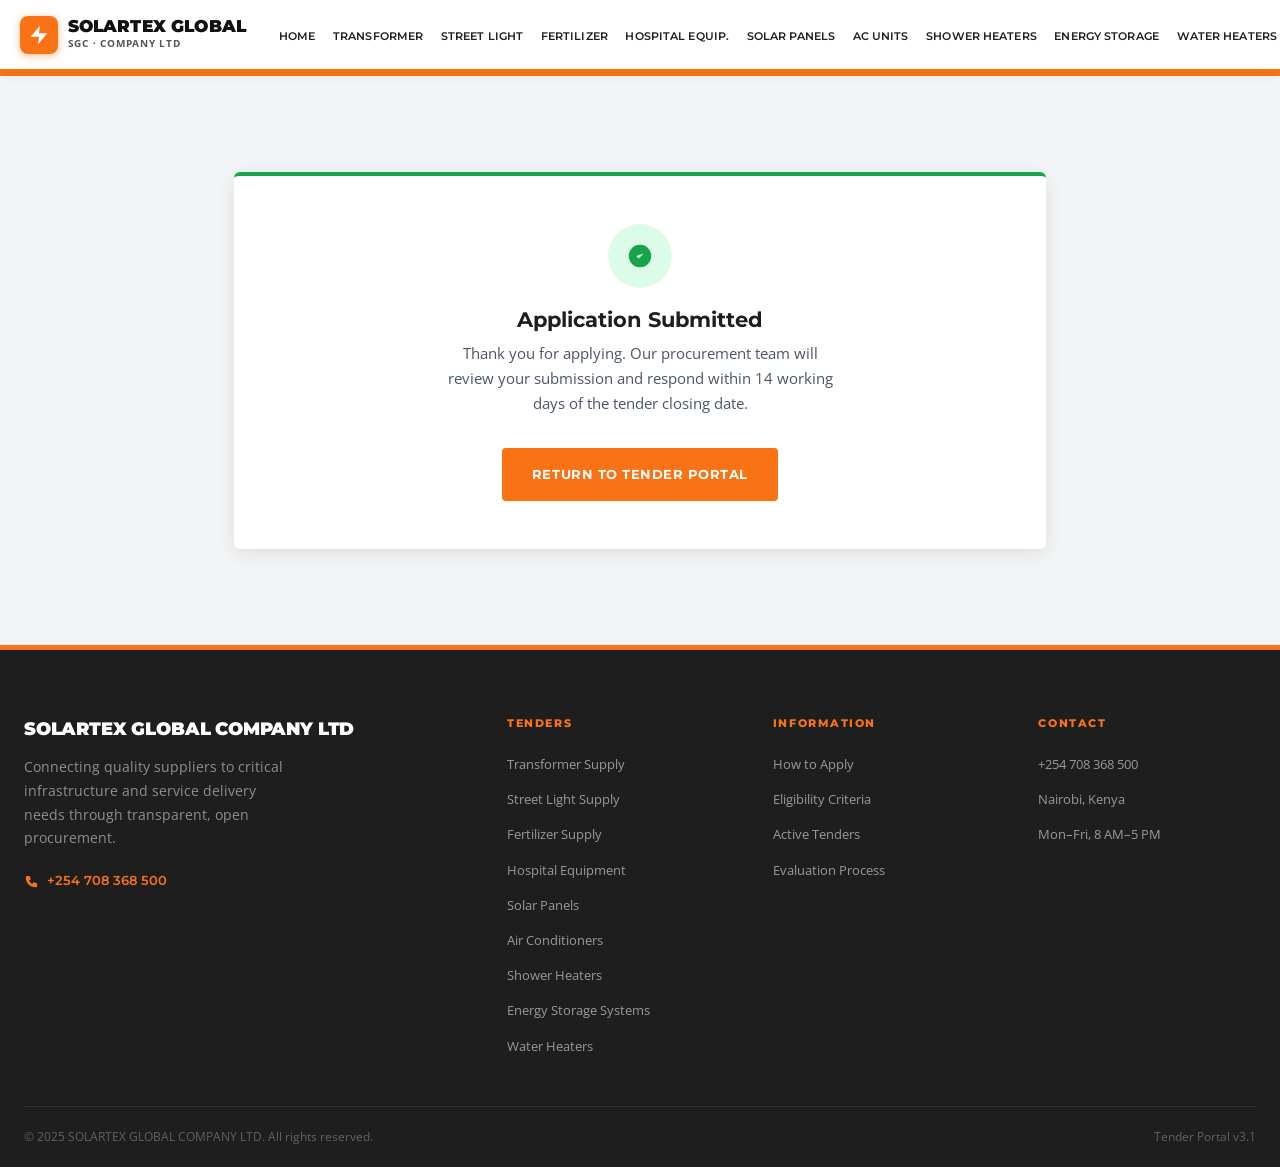
==== commit fb1ec7fd: "new website" ====
--- a/thank-you.html
+++ b/thank-you.html
@@ -3,8 +3,8 @@
 <head>
   <meta charset="UTF-8" />
   <meta name="viewport" content="width=device-width, initial-scale=1.0" />
-  <title>Application Submitted | Solartechglobal Company Ltd</title>
-  <meta name="description" content="Your tender application has been submitted to Solartechglobal Company Ltd." />
+  <title>Application Submitted | SOLARTEX GLOBAL COMPANY LTD</title>
+  <meta name="description" content="Your tender application has been submitted to SOLARTEX GLOBAL COMPANY LTD." />
   <link rel="stylesheet" href="assets/css/styles.css" />
   <link rel="icon" type="image/svg+xml" href="data:image/svg+xml,<svg xmlns='http://www.w3.org/2000/svg' viewBox='0 0 32 32'><rect width='32' height='32' rx='6' fill='%23f97316'/><path d='M16 6l-2 7H7l6 4-2 7 5-4 5 4-2-7 6-4h-7z' fill='white'/></svg>" />
 </head>
@@ -18,8 +18,8 @@
         <svg viewBox="0 0 24 24"><path d="M13 2L3 14h9l-1 8 10-12h-9l1-8z"/></svg>
       </div>
       <div class="nav-logo-text">
-        <span class="brand">SGC</span>
-        <span class="tagline">Solartechglobal Company Ltd</span>
+        <span class="brand">SOLARTEX GLOBAL</span>
+        <span class="tagline">SGC · Company Ltd</span>
       </div>
     </a>
     <ul class="nav-links">
@@ -70,17 +70,14 @@
 <footer>
   <div class="footer-inner">
     <div class="footer-brand">
-      <div class="brand-name">Solartechglobal Company Ltd</div>
+      <div class="brand-name">SOLARTEX GLOBAL COMPANY LTD</div>
       <p>Connecting quality suppliers to critical infrastructure and service delivery needs through transparent, open procurement.</p>
       <div class="footer-contact">
-        <a href="tel:+254700000000">
+        <a href="tel:+254708368500">
           <svg viewBox="0 0 24 24"><path d="M3 5a2 2 0 012-2h3.28a1 1 0 01.948.684l1.498 4.493a1 1 0 01-.502 1.21l-2.257 1.13a11.042 11.042 0 005.516 5.516l1.13-2.257a1 1 0 011.21-.502l4.493 1.498a1 1 0 01.684.949V19a2 2 0 01-2 2h-1C9.716 21 3 14.284 3 6V5z"/></svg>
-          +254 700 000 000
+          +254 708 368 500
         </a>
-        <a href="mailto:procurement@solartechglobal.co.ke">
-          <svg viewBox="0 0 24 24"><path d="M3 8l7.89 5.26a2 2 0 002.22 0L21 8M5 19h14a2 2 0 002-2V7a2 2 0 00-2-2H5a2 2 0 00-2 2v10a2 2 0 002 2z"/></svg>
-          procurement@solartechglobal.co.ke
-        </a>
+        
       </div>
     </div>
     <div class="footer-col">
@@ -109,15 +106,15 @@
     <div class="footer-col">
       <h5>Contact</h5>
       <ul>
-        <li><a href="mailto:procurement@solartechglobal.co.ke">procurement@solartechglobal.co.ke</a></li>
-        <li><a href="tel:+254700000000">+254 700 000 000</a></li>
+        
+        <li><a href="tel:+254708368500">+254 708 368 500</a></li>
         <li><a href="#">Nairobi, Kenya</a></li>
         <li><a href="#">Mon–Fri, 8 AM–5 PM</a></li>
       </ul>
     </div>
   </div>
   <div class="footer-bottom">
-    <span>© 2025 Solartechglobal Company Ltd. All rights reserved.</span>
+    <span>© 2025 SOLARTEX GLOBAL COMPANY LTD. All rights reserved.</span>
     <span>Tender Portal v3.1</span>
   </div>
 </footer>
--- a/assets/css/styles.css
+++ b/assets/css/styles.css
@@ -74,7 +74,7 @@
   border-bottom: 3px solid var(--orange);
   height: 72px;
   display: flex; align-items: center;
-  box-shadow: 0 2px 12px rgba(0,0,0,0.06);
+  box-shadow: 0 2px 12px rgba(0,0,0,0.08);
 }
 
 .nav-inner {
@@ -83,20 +83,22 @@
   display: flex; align-items: center; gap: 1.5rem;
 }
 
-.nav-logo { display: flex; align-items: center; gap: 0.55rem; flex-shrink: 0; margin-right: auto; }
+.nav-logo { display: flex; align-items: center; gap: 0.6rem; flex-shrink: 0; margin-right: auto; }
 .nav-logo-icon {
-  width: 36px; height: 36px; background: var(--orange);
-  border-radius: 7px; display: flex; align-items: center; justify-content: center;
-}
-.nav-logo-icon svg { width: 20px; height: 20px; fill: white; }
+  width: 38px; height: 38px; background: var(--orange);
+  border-radius: 8px; display: flex; align-items: center; justify-content: center;
+  box-shadow: 0 2px 8px rgba(249,115,22,0.45);
+  flex-shrink: 0;
+}
+.nav-logo-icon svg { width: 22px; height: 22px; fill: white; }
 .nav-logo-text .brand {
-  font-family: 'Montserrat', sans-serif; font-size: 0.95rem; font-weight: 800;
-  color: var(--charcoal); letter-spacing: -0.01em; display: block; line-height: 1.1;
+  font-family: 'Montserrat', sans-serif; font-size: 1.05rem; font-weight: 900;
+  color: #111111; letter-spacing: 0.01em; display: block; line-height: 1.15;
 }
 .nav-logo-text .tagline {
-  font-size: 0.56rem; color: var(--grey-400);
-  letter-spacing: 0.08em; text-transform: uppercase; font-weight: 600;
-  white-space: nowrap;
+  font-size: 0.6rem; color: #555555;
+  letter-spacing: 0.08em; text-transform: uppercase; font-weight: 700;
+  white-space: nowrap; display: block;
 }
 
 .nav-links { display: flex; align-items: center; gap: 0; list-style: none; flex-wrap: nowrap; }
@@ -142,18 +144,66 @@
 .hero-bg {
   position: absolute; inset: 0; z-index: 0;
 }
-.hero-bg img { width: 100%; height: 100%; object-fit: cover; }
+.hero-bg-slide {
+  position: absolute; inset: 0;
+  width: 100%; height: 100%; object-fit: cover;
+  opacity: 0; transition: opacity 1.2s ease;
+}
+.hero-bg-slide.active { opacity: 1; }
 .hero-bg::after {
   content: '';
-  position: absolute; inset: 0;
+  position: absolute; inset: 0; z-index: 1;
   background: linear-gradient(100deg, rgba(30,30,30,0.88) 0%, rgba(30,30,30,0.55) 60%, rgba(30,30,30,0.2) 100%);
 }
 
 .hero-inner {
   max-width: 1280px; margin: 0 auto; padding: 5rem 1.5rem;
   position: relative; z-index: 1; width: 100%;
+  display: flex; align-items: flex-end; justify-content: space-between;
+  gap: 2rem; flex-wrap: wrap;
 }
 .hero-content { max-width: 620px; }
+
+/* Floating showcase card — shows current carousel slide's product + link */
+.hero-showcase {
+  background: rgba(255,255,255,0.97);
+  border-radius: 10px; padding: 1.5rem 1.75rem;
+  min-width: 240px; box-shadow: var(--shadow-lg);
+  border-top: 4px solid var(--orange);
+}
+.hero-showcase-label {
+  font-family: 'Montserrat', sans-serif;
+  font-size: 0.62rem; font-weight: 800; letter-spacing: 0.14em;
+  text-transform: uppercase; color: var(--grey-400); margin-bottom: 0.4rem;
+}
+.hero-showcase-name {
+  font-family: 'Montserrat', sans-serif;
+  font-size: 1.1rem; font-weight: 800; color: var(--charcoal);
+  margin-bottom: 1rem; line-height: 1.3; min-height: 2.6rem;
+  display: flex; align-items: center;
+}
+.hero-showcase-btn {
+  display: inline-flex; align-items: center; gap: 0.45rem;
+  background: var(--orange); color: var(--white);
+  font-family: 'Montserrat', sans-serif; font-weight: 700; font-size: 0.78rem;
+  padding: 0.7rem 1.3rem; border-radius: 4px;
+  transition: var(--transition); letter-spacing: 0.03em; text-transform: uppercase;
+  width: 100%; justify-content: center;
+}
+.hero-showcase-btn:hover { background: var(--orange-dark); transform: translateY(-1px); }
+.hero-showcase-btn svg { transition: transform 0.2s; }
+.hero-showcase-btn:hover svg { transform: translateX(3px); }
+
+.hero-showcase-dots {
+  display: flex; gap: 0.3rem; justify-content: center; margin-top: 1rem;
+  flex-wrap: wrap;
+}
+.hsd-dot {
+  width: 6px; height: 6px; border-radius: 50%;
+  background: var(--grey-200); cursor: pointer; transition: var(--transition);
+  border: none; padding: 0;
+}
+.hsd-dot.active { background: var(--orange); width: 18px; border-radius: 3px; }
 
 .hero-eyebrow {
   display: inline-flex; align-items: center; gap: 0.5rem;
@@ -499,13 +549,28 @@
 .page-hero {
   min-height: 400px; position: relative; display: flex; align-items: flex-end;
   overflow: hidden;
+  background: linear-gradient(135deg, #1e1e1e 0%, #2d3748 100%); /* fallback if image fails */
 }
 .page-hero-bg { position: absolute; inset: 0; z-index: 0; }
-.page-hero-bg img { width: 100%; height: 100%; object-fit: cover; }
+.page-hero-bg img {
+  width: 100%; height: 100%; object-fit: cover;
+  transition: opacity 0.4s ease;
+}
 .page-hero-bg::after {
   content: ''; position: absolute; inset: 0;
   background: linear-gradient(to bottom, rgba(30,30,30,0.5) 0%, rgba(30,30,30,0.88) 100%);
 }
+
+/* Per-product gradient fallbacks — applied via body class so hero always has colour */
+body.product-transformer  .page-hero { background: linear-gradient(135deg, #1e3a8a 0%, #0f172a 100%); }
+body.product-streetlight  .page-hero { background: linear-gradient(135deg, #1c1409 0%, #3b2800 100%); }
+body.product-fertilizer   .page-hero { background: linear-gradient(135deg, #052e16 0%, #14532d 100%); }
+body.product-hospital     .page-hero { background: linear-gradient(135deg, #0c4a6e 0%, #082f49 100%); }
+body.product-solar        .page-hero { background: linear-gradient(135deg, #052e16 0%, #166534 100%); }
+body.product-aircon       .page-hero { background: linear-gradient(135deg, #082f49 0%, #0c4a6e 100%); }
+body.product-shower       .page-hero { background: linear-gradient(135deg, #4a0010 0%, #881337 100%); }
+body.product-storage      .page-hero { background: linear-gradient(135deg, #2e1065 0%, #4c1d95 100%); }
+body.product-waterheater  .page-hero { background: linear-gradient(135deg, #431407 0%, #7c2d12 100%); }
 .page-hero-content {
   position: relative; z-index: 1;
   max-width: 1280px; margin: 0 auto; padding: 3rem 1.5rem; width: 100%;
@@ -680,6 +745,8 @@
   .tender-main { grid-template-columns: 1fr; }
   .sidebar-card { position: static; }
   .footer-inner { grid-template-columns: 1fr 1fr; gap: 2rem; }
+  .hero-inner { flex-direction: column; align-items: flex-start; }
+  .hero-showcase { width: 100%; max-width: 320px; }
 }
 @media (max-width: 768px) {
   .why-grid { grid-template-columns: 1fr; }
@@ -693,6 +760,8 @@
 @media (max-width: 480px) {
   .stats-bar-inner { grid-template-columns: 1fr 1fr; }
   .tender-meta-bar { flex-direction: column; gap: 0.5rem; }
+  .hero-showcase { max-width: 100%; padding: 1.25rem 1.4rem; }
+  .hero-showcase-name { font-size: 1rem; min-height: auto; }
 }
 
 /* =============================================
@@ -702,31 +771,42 @@
 
 /* Product colour tokens */
 :root {
-  --product-transformer:    #2563eb; /* Electric blue */
-  --product-streetlight:    #ca8a04; /* Amber yellow */
-  --product-fertilizer:     #16a34a; /* Leaf green */
-  --product-hospital:       #0891b2; /* Medical teal */
-  --product-solar:          #f97316; /* Solar orange (same as brand) */
-  --product-aircon:         #0ea5e9; /* Cool sky blue */
-  --product-shower:         #e11d48; /* Warm rose-red */
-  --product-storage:        #7c3aed; /* Battery violet */
-  --product-waterheater:    #f59e0b; /* Heater amber */
+  --product-transformer:    #2563eb; /* Electric blue — power */
+  --product-streetlight:    #d97706; /* Warm amber — light */
+  --product-fertilizer:     #16a34a; /* Leaf green — agriculture */
+  --product-hospital:       #0891b2; /* Medical teal — healthcare */
+  --product-solar:          #15803d; /* Forest green — green energy */
+  --product-aircon:         #0284c7; /* Sky blue — climate/cool */
+  --product-shower:         #e11d48; /* Rose red — warmth/water */
+  --product-storage:        #7c3aed; /* Battery violet — energy tech */
+  --product-waterheater:    #ea580c; /* Burnt orange — heat */
 }
 
 /* Applied via body class on each page */
-body.product-transformer  { --product: #2563eb; --product-dark: #1d4ed8; --product-pale: #eff6ff; --product-mid: #bfdbfe; }
-body.product-streetlight  { --product: #ca8a04; --product-dark: #a16207; --product-pale: #fefce8; --product-mid: #fde68a; }
-body.product-fertilizer   { --product: #16a34a; --product-dark: #15803d; --product-pale: #f0fdf4; --product-mid: #bbf7d0; }
-body.product-hospital     { --product: #0891b2; --product-dark: #0e7490; --product-pale: #ecfeff; --product-mid: #a5f3fc; }
-body.product-solar        { --product: #f97316; --product-dark: #ea6a06; --product-pale: #fff7ed; --product-mid: #fed7aa; }
-body.product-aircon       { --product: #0ea5e9; --product-dark: #0284c7; --product-pale: #f0f9ff; --product-mid: #bae6fd; }
-body.product-shower       { --product: #e11d48; --product-dark: #be123c; --product-pale: #fff1f2; --product-mid: #fecdd3; }
-body.product-storage      { --product: #7c3aed; --product-dark: #6d28d9; --product-pale: #f5f3ff; --product-mid: #ddd6fe; }
-body.product-waterheater  { --product: #f59e0b; --product-dark: #d97706; --product-pale: #fffbeb; --product-mid: #fde68a; }
+body.product-transformer  { --product: #2563eb; --product-dark: #1d4ed8; --product-pale: #eff6ff; --product-mid: #93c5fd; }
+body.product-streetlight  { --product: #d97706; --product-dark: #b45309; --product-pale: #fffbeb; --product-mid: #fcd34d; }
+body.product-fertilizer   { --product: #16a34a; --product-dark: #15803d; --product-pale: #f0fdf4; --product-mid: #86efac; }
+body.product-hospital     { --product: #0891b2; --product-dark: #0e7490; --product-pale: #ecfeff; --product-mid: #67e8f9; }
+body.product-solar        { --product: #15803d; --product-dark: #166534; --product-pale: #f0fdf4; --product-mid: #86efac; }
+body.product-aircon       { --product: #0284c7; --product-dark: #0369a1; --product-pale: #f0f9ff; --product-mid: #7dd3fc; }
+body.product-shower       { --product: #e11d48; --product-dark: #be123c; --product-pale: #fff1f2; --product-mid: #fda4af; }
+body.product-storage      { --product: #7c3aed; --product-dark: #6d28d9; --product-pale: #f5f3ff; --product-mid: #c4b5fd; }
+body.product-waterheater  { --product: #ea580c; --product-dark: #c2410c; --product-pale: #fff7ed; --product-mid: #fdba74; }
 
 /* Page hero accent stripe — product colour */
 body[class^="product-"] .page-hero-content {
   border-top-color: var(--product);
+}
+
+/* Navbar border-bottom changes to product colour on product pages */
+body[class^="product-"] .navbar {
+  border-bottom-color: var(--product);
+}
+
+/* Nav logo icon changes to product colour on product pages */
+body[class^="product-"] .nav-logo-icon {
+  background: var(--product);
+  box-shadow: 0 2px 8px color-mix(in srgb, var(--product) 45%, transparent);
 }
 
 /* Breadcrumb link */
@@ -802,7 +882,7 @@
 .tender-card[data-product="hospital"] .card-category { color: var(--product-hospital); }
 .tender-card[data-product="hospital"] .card-ref { background: var(--product-hospital); }
 
-.tender-card[data-product="solar"] .card-deadline { border-left-color: var(--product-solar); color: #7c2d12; background: #fff7ed; }
+.tender-card[data-product="solar"] .card-deadline { border-left-color: var(--product-solar); color: #14532d; background: #f0fdf4; }
 .tender-card[data-product="solar"] .card-deadline svg { fill: var(--product-solar); }
 .tender-card[data-product="solar"] .card-category { color: var(--product-solar); }
 .tender-card[data-product="solar"] .card-ref { background: var(--product-solar); }
@@ -822,7 +902,7 @@
 .tender-card[data-product="storage"] .card-category { color: var(--product-storage); }
 .tender-card[data-product="storage"] .card-ref { background: var(--product-storage); }
 
-.tender-card[data-product="waterheater"] .card-deadline { border-left-color: var(--product-waterheater); color: #78350f; background: #fffbeb; }
+.tender-card[data-product="waterheater"] .card-deadline { border-left-color: var(--product-waterheater); color: #7c2d12; background: #fff7ed; }
 .tender-card[data-product="waterheater"] .card-deadline svg { fill: var(--product-waterheater); }
 .tender-card[data-product="waterheater"] .card-category { color: var(--product-waterheater); }
 .tender-card[data-product="waterheater"] .card-ref { background: var(--product-waterheater); }
@@ -1090,6 +1170,8 @@
   border-radius: 8px; display: block;
   transition: transform 0.4s ease, box-shadow 0.3s ease;
   cursor: pointer;
+  background: var(--grey-100); /* shows while loading or if image fails */
+  min-height: 100px;
 }
 .gallery-grid img:hover { transform: scale(1.02); box-shadow: var(--shadow-lg); }
 
